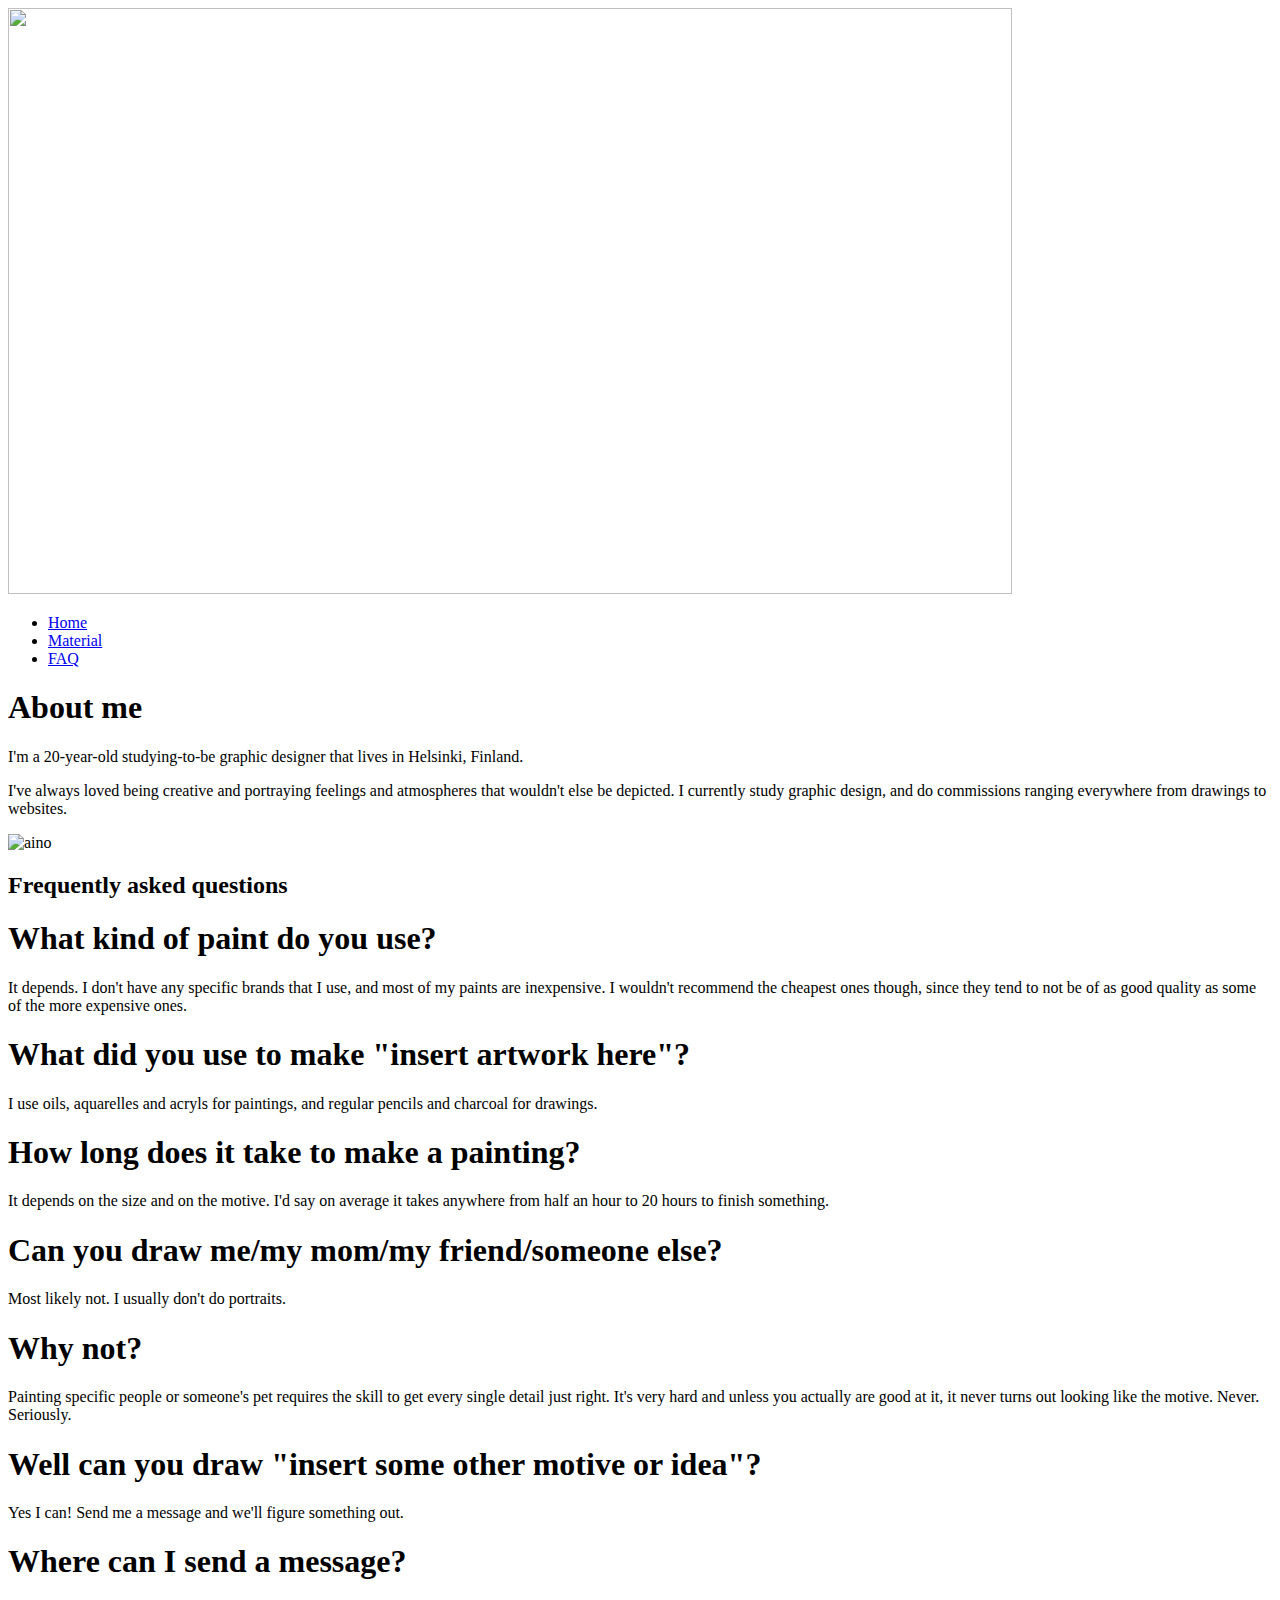
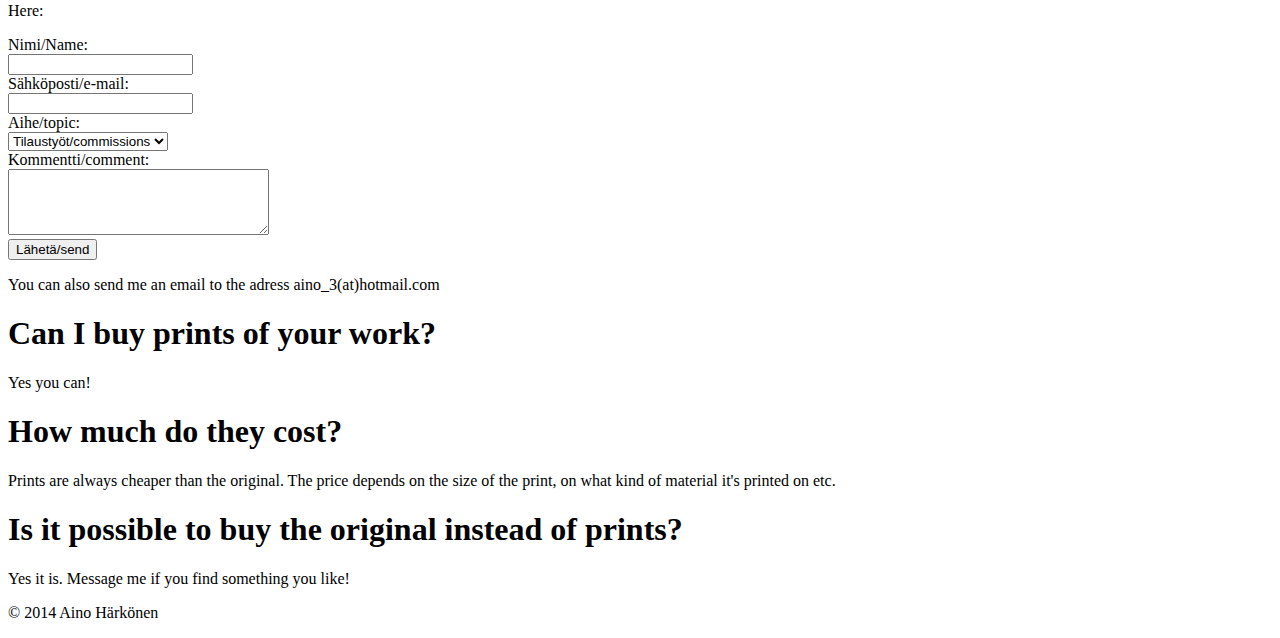
==== faq.html @ 341cda11 "testi" ====
<!doctype html>
<html>
<head>
<meta charset="UTF-8">
<title>FAQ</title>
<link href="layout.css" rel="stylesheet" type="text/css">
</head>

<body>

<article>
<img src="images/hettapallas1.jpg" width="1004" height="586" /></article>

<div class="container">
<header>
      <nav id = "mainnav">
        <ul>
		<li><a href="index.html">Home</a></li>
		<li><a href="material.html">Material</a></li>
		<li><a href="faq.html">FAQ</a></li>
	</ul>
</nav> 
</header> 
</div>

<div id = "info">
    <h1>About me</h1>
<p>I'm a 20-year-old studying-to-be graphic designer that lives in Helsinki, Finland.</p>
<p>I've always loved being creative and portraying feelings and atmospheres that wouldn't else be depicted. I currently study graphic design, and do commissions ranging everywhere from drawings to websites.</p>
<img src="images/aino.jpg" alt = "aino"
 id = "aino" />
</div>

<div class="content">
<h2>Frequently asked questions</h2>

<h1>What kind of paint do you use?</h1>
<p> It depends. I don't have any specific brands that I use, and most of my paints are inexpensive. I wouldn't recommend the cheapest ones though, since they tend to not be of as good quality as some of the more expensive ones.</p>
<h1>What did you use to make "insert artwork here"? </h1>
<p>I use oils, aquarelles and acryls for paintings, and regular pencils and charcoal for drawings.</p>
<h1>How long does it take to make a painting?</h1>
<p>It depends on the size and on the motive. I'd say on average it takes anywhere from half an hour to 20 hours to finish something.</p>
<h1>Can you draw me/my mom/my friend/someone else?</h1>
<p>Most likely not. I usually don't do portraits.</p>
<h1>Why not?</h1>
<p>Painting specific people or someone's pet requires the skill to get every single detail just right. It's very hard and unless you actually are good at it, it never turns out looking like the motive. Never. Seriously.</p>
<h1>Well can you draw "insert some other motive or idea"?</h1>
<p>Yes I can! Send me a message and we'll figure something out.</p>
<h1>Where can I send a message?</h1>
<p>Here:</p>

<div class = "form">
<center> <form action="MAILTO:aino_3@hotmail.com" method="post" enctype="text/plain" class= "form">
<div align="left">Nimi/Name:<br>
  <input type="text" name="name" value=""><br>
  Sähköposti/e-mail:<br>
  <input type="text" name="mail" value=""><br>
  Aihe/topic: <br>
</div>
<form action="">
  <div align="left">
    <select name="selection">
      <option value="tilaustyö">Tilaustyöt/commissions</option>
      <option value="palaute">Palaute/feedback</option>
      <option value="tiedustelut">Tiedustelut/inquiries</option>
      <option value="muuta">Muuta/other</option>
    </select> 
    <br>
    Kommentti/comment: <br>
    <TEXTAREA NAME="muuta" 
cols=30 rows=4></textarea>
    <br>
    <input type="submit" value="Lähetä/send">
  </div>
</form> </form> </center>
</div>
<p>You can also send me an email to the adress aino_3(at)hotmail.com</p>
<h1>Can I buy prints of your work?</h1>
<p>Yes you can!</p>
<h1>How much do they cost?</h1>
<p>Prints are always cheaper than the original. The price depends on the size of the print, on what kind of material it's printed on etc.</p>
<h1>Is it possible to buy the original instead of prints?</h1>
<p>Yes it is. Message me if you find something you like!</p>
</content>

<footer>
  <p>© 2014 Aino Härkönen</p>
</footer>
</body>
</html>
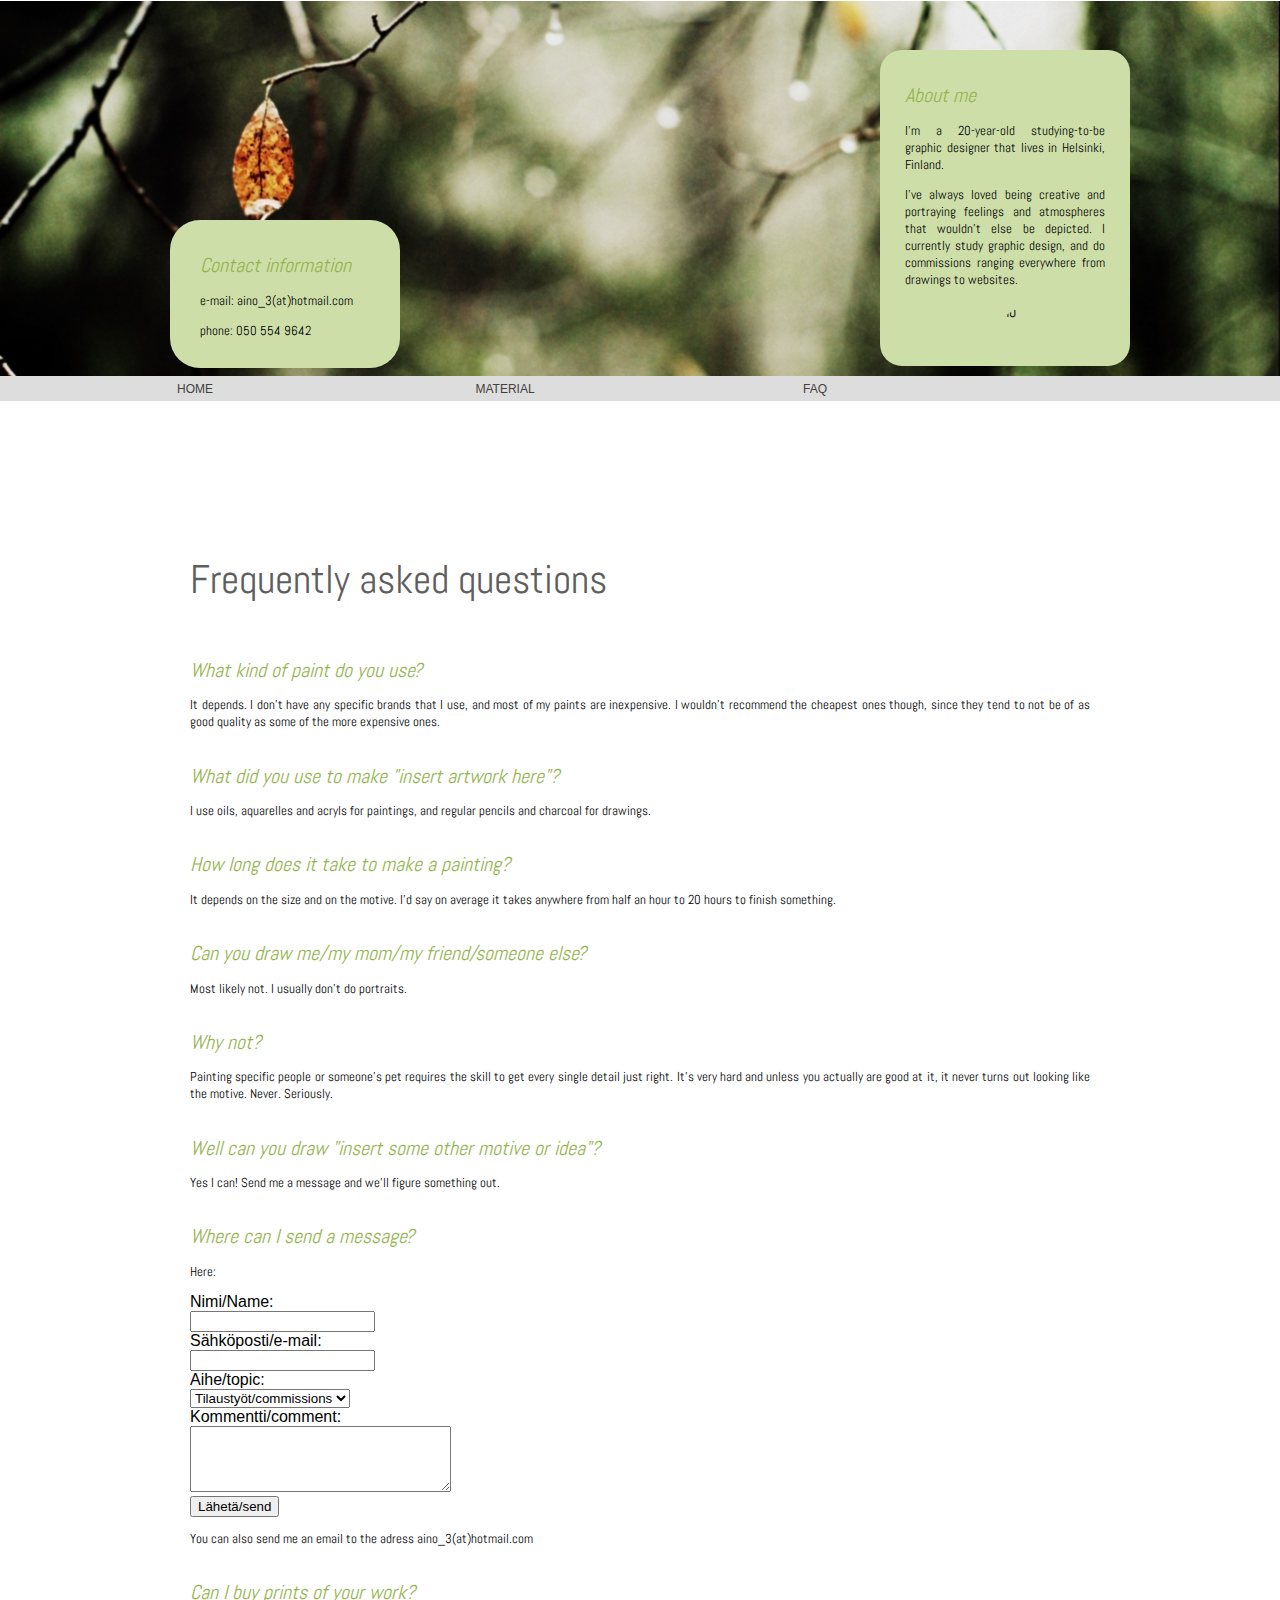
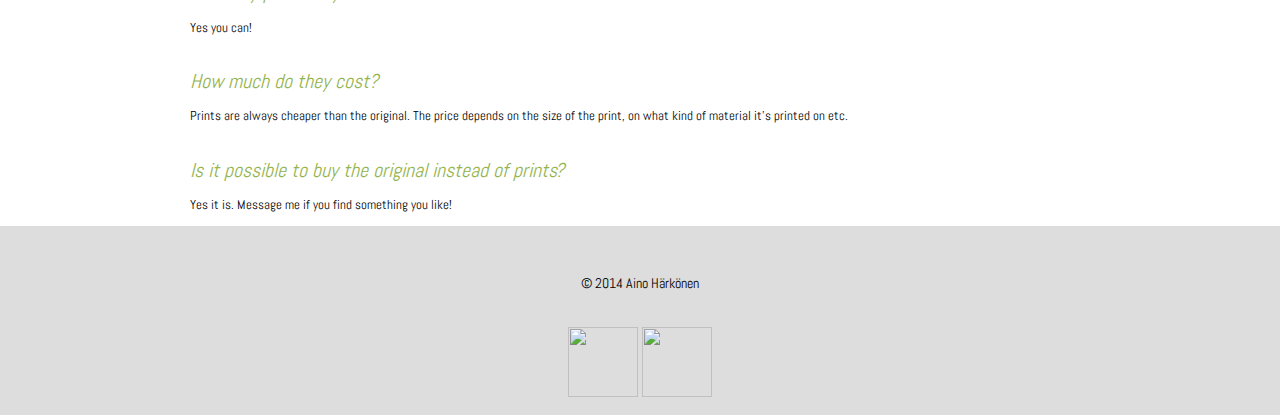
==== commit 3b2bf916: "major visual changes, tidying ugly stuff" ====
--- a/faq.html
+++ b/faq.html
@@ -4,87 +4,104 @@
 <meta charset="UTF-8">
 <title>FAQ</title>
 <link href="layout.css" rel="stylesheet" type="text/css">
+<link href='http://fonts.googleapis.com/css?family=Abel' rel='stylesheet' type='text/css'>
 </head>
 
 <body>
 
-<article>
-<img src="images/hettapallas1.jpg" width="1004" height="586" /></article>
+	<div class="header" id = "header">
+	
+		<img src="header.jpg" width="100%" height="100%"/>
 
-<div class="container">
-<header>
-      <nav id = "mainnav">
-        <ul>
-		<li><a href="index.html">Home</a></li>
-		<li><a href="material.html">Material</a></li>
-		<li><a href="faq.html">FAQ</a></li>
-	</ul>
-</nav> 
-</header> 
-</div>
+		<div id = "info">
+			<h1>About me</h1>
+			<p>I'm a 20-year-old studying-to-be graphic designer that lives in Helsinki, Finland.</p>
+			<p>I've always loved being creative and portraying feelings and atmospheres that wouldn't else be depicted. I currently study graphic design, and do commissions ranging everywhere from drawings to websites.</p>
+			<img src="images/aino.jpg" alt = "aino" id = "aino"/>
+		</div>
 
-<div id = "info">
-    <h1>About me</h1>
-<p>I'm a 20-year-old studying-to-be graphic designer that lives in Helsinki, Finland.</p>
-<p>I've always loved being creative and portraying feelings and atmospheres that wouldn't else be depicted. I currently study graphic design, and do commissions ranging everywhere from drawings to websites.</p>
-<img src="images/aino.jpg" alt = "aino"
- id = "aino" />
-</div>
+		<div id = "info2">
+			<h1>Contact information</h1>
+			<p>e-mail: aino_3(at)hotmail.com</p>
+			<p>phone: 050 554 9642</p>
+		</div>
 
-<div class="content">
-<h2>Frequently asked questions</h2>
+		<nav id = "mainnav">
+			<ul>
+			<li><a href="index.html">Home</a></li>
+			<li><a href="material.html">Material</a></li>
+			<li><a href="faq.html">FAQ</a></li>
+			</ul>
+		</nav> 
+		
+	</div>
+	
+	<div class="content">
+		<h2>Frequently asked questions</h2>
 
-<h1>What kind of paint do you use?</h1>
-<p> It depends. I don't have any specific brands that I use, and most of my paints are inexpensive. I wouldn't recommend the cheapest ones though, since they tend to not be of as good quality as some of the more expensive ones.</p>
-<h1>What did you use to make "insert artwork here"? </h1>
-<p>I use oils, aquarelles and acryls for paintings, and regular pencils and charcoal for drawings.</p>
-<h1>How long does it take to make a painting?</h1>
-<p>It depends on the size and on the motive. I'd say on average it takes anywhere from half an hour to 20 hours to finish something.</p>
-<h1>Can you draw me/my mom/my friend/someone else?</h1>
-<p>Most likely not. I usually don't do portraits.</p>
-<h1>Why not?</h1>
-<p>Painting specific people or someone's pet requires the skill to get every single detail just right. It's very hard and unless you actually are good at it, it never turns out looking like the motive. Never. Seriously.</p>
-<h1>Well can you draw "insert some other motive or idea"?</h1>
-<p>Yes I can! Send me a message and we'll figure something out.</p>
-<h1>Where can I send a message?</h1>
-<p>Here:</p>
+		<h1>What kind of paint do you use?</h1>
+		<p> It depends. I don't have any specific brands that I use, and most of my paints are inexpensive. I wouldn't recommend the cheapest ones though, since they tend to not be of as good quality as some of the more expensive ones.</p>
+		<h1>What did you use to make "insert artwork here"? </h1>
+		<p>I use oils, aquarelles and acryls for paintings, and regular pencils and charcoal for drawings.</p>
+		<h1>How long does it take to make a painting?</h1>
+		<p>It depends on the size and on the motive. I'd say on average it takes anywhere from half an hour to 20 hours to finish something.</p>
+		<h1>Can you draw me/my mom/my friend/someone else?</h1>
+		<p>Most likely not. I usually don't do portraits.</p>
+		<h1>Why not?</h1>
+		<p>Painting specific people or someone's pet requires the skill to get every single detail just right. It's very hard and unless you actually are good at it, it never turns out looking like the motive. Never. Seriously.</p>
+		<h1>Well can you draw "insert some other motive or idea"?</h1>
+		<p>Yes I can! Send me a message and we'll figure something out.</p>
+		<h1>Where can I send a message?</h1>
+		<p>Here:</p>
 
-<div class = "form">
-<center> <form action="MAILTO:aino_3@hotmail.com" method="post" enctype="text/plain" class= "form">
-<div align="left">Nimi/Name:<br>
-  <input type="text" name="name" value=""><br>
-  Sähköposti/e-mail:<br>
-  <input type="text" name="mail" value=""><br>
-  Aihe/topic: <br>
-</div>
-<form action="">
-  <div align="left">
-    <select name="selection">
-      <option value="tilaustyö">Tilaustyöt/commissions</option>
-      <option value="palaute">Palaute/feedback</option>
-      <option value="tiedustelut">Tiedustelut/inquiries</option>
-      <option value="muuta">Muuta/other</option>
-    </select> 
-    <br>
-    Kommentti/comment: <br>
-    <TEXTAREA NAME="muuta" 
-cols=30 rows=4></textarea>
-    <br>
-    <input type="submit" value="Lähetä/send">
-  </div>
-</form> </form> </center>
-</div>
-<p>You can also send me an email to the adress aino_3(at)hotmail.com</p>
-<h1>Can I buy prints of your work?</h1>
-<p>Yes you can!</p>
-<h1>How much do they cost?</h1>
-<p>Prints are always cheaper than the original. The price depends on the size of the print, on what kind of material it's printed on etc.</p>
-<h1>Is it possible to buy the original instead of prints?</h1>
-<p>Yes it is. Message me if you find something you like!</p>
-</content>
+		<div class = "form">
+		<center>
+			<form action="MAILTO:aino_3@hotmail.com" method="post" enctype="text/plain" class= "form">
+				<div align="left">Nimi/Name:<br>
+					<input type="text" name="name" value=""><br>
+					Sähköposti/e-mail:<br>
+					<input type="text" name="mail" value=""><br>
+					Aihe/topic: <br>
+				</div>
+			</form>
+			
+			<form action="">
+				<div align="left">
+					<select name="selection">
+						<option value="tilaustyö">Tilaustyöt/commissions</option>
+						<option value="palaute">Palaute/feedback</option>
+						<option value="tiedustelut">Tiedustelut/inquiries</option>
+						<option value="muuta">Muuta/other</option>
+					</select> 
+					<br>
+					Kommentti/comment:
+					<br>
+					<textarea NAME="muuta" cols=30 rows=4>
+					</textarea>
+					<br>
+					<input type="submit" value="Lähetä/send">
+				</div>
+			</form>
+		</center>
+		</div>
+		<p>You can also send me an email to the adress aino_3(at)hotmail.com</p>
+		<h1>Can I buy prints of your work?</h1>
+		<p>Yes you can!</p>
+		<h1>How much do they cost?</h1>
+		<p>Prints are always cheaper than the original. The price depends on the size of the print, on what kind of material it's printed on etc.</p>
+		<h1>Is it possible to buy the original instead of prints?</h1>
+		<p>Yes it is. Message me if you find something you like!</p>
+	</div>
 
 <footer>
-  <p>© 2014 Aino Härkönen</p>
-</footer>
+		<h6>© 2014 Aino Härkönen</h6>
+		
+		<table>
+			<tr>
+				<td> <img src = "images/fb.png" width = "70" height = "70"> </td>
+				<td> <img src = "images/instagram.png" width = "70" height = "70"> </td>
+			</tr>
+		</table>
+	</footer>
 </body>
 </html>
--- a/layout.css
+++ b/layout.css
@@ -0,0 +1,228 @@
+@charset "UTF-8";
+
+body {
+	background-image: url(images/white_wall.png);
+	margin-top: 1px;
+	margin-right: 1px;
+	margin-bottom: 1px;
+	padding: 0;
+	max-width: 100%;
+	margin-left: auto;
+	margin-right: auto;
+}
+
+.header {
+	position: static;
+	width: 100%;
+	height: 100%;
+	margin-right: auto;
+	margin-left: auto;
+	display: block;
+	padding: 0;
+}
+
+.container {
+	height: 100%;
+	max-width: 100%;
+	padding-bottom: 100px;
+}
+
+.content {
+	width: 100%;
+	height: 100%;
+	max-width: 900px;
+	padding-top: 100px;
+	font-family: Gotham, "Helvetica Neue", Helvetica, Arial, sans-serif;
+	font-style: normal;
+	font-weight: lighter;
+	text-align: justify;
+	position: relative;
+	margin-right: auto;
+	margin-left: auto;
+}
+
+/*.content ul, .content ol {
+	padding: 0 15px 15px 40px; 
+	position: relative;
+}*/
+
+#info {
+	position: absolute;
+	right: 150px;
+	top: 50px;
+	width: 200px;
+	height: 300px;
+	background-color: #CEDEA8;
+	border-radius: 22px;
+	padding-top: 0px;
+	padding-right: 25px;
+	padding-left: 25px;
+	padding-bottom: 16px;
+	
+	
+	font-family: 'Abel', sans-serif;
+}
+
+#info2 {
+	position: absolute;
+	top: 220px;
+	left: 170px;
+	border-radius: 30px;
+	background-color: #CEDEA8;
+	padding-top: 0px;
+	padding-right: 0px;
+	padding-left: 30px;
+	padding-bottom: 16px;
+	width: 200px;
+	font-family: 'Abel', sans-serif;
+}
+
+img#aino {
+	position: static;
+	border-radius: 90px;
+	width: 150px;
+	height: 150px;
+	margin-left: 70px;
+	top: 260px;
+}
+
+img {
+	display: block;
+	margin-right: auto;
+	margin-left: auto;
+}
+
+#mainnav ul {
+	background-color: #dddddd;
+	padding-bottom: 25px;
+	margin-right: auto;
+	margin-left: auto;
+	list-style-type: none;
+	font-family: Gotham, "Helvetica Neue", Helvetica, Arial, sans-serif;
+	font-size: 12px;
+	position: static;
+	display: block;
+}
+
+#mainnav li {
+	border-bottom: none; 
+}
+
+#mainnav a, nav a:visited { 
+	width: 25%;
+	float: left;
+	margin-right: auto;
+	margin-left: auto;
+	text-align: center;
+	background-color: none;
+	text-transform: uppercase;
+	padding-top: 6px;
+	padding-bottom: 6px; 
+	font-style: normal;
+	font-weight: 400;
+	font-family: Gotham, "Helvetica Neue", Helvetica, Arial, sans-serif;
+}
+
+#mainnav a:hover, nav a:active, nav a:focus {
+	background-color: #ebf9b9;
+	color: #FFFFF;
+	opacity: 30%;
+	text-decoration: none;
+	width: 25%;
+	-moz-transition: 0.5s;
+	-webkit-transition: 0.5s;
+	-o-transition: 0.5s;
+	transition: 0.5s;
+}
+
+a:link {
+	color: #42413C;
+	text-decoration: none; 
+}
+
+a:hover, a:active, a:focus {
+	text-decoration: none;
+}
+
+ul, ol, dl { /
+	padding: 0;
+	margin: 0;
+}
+
+#material {
+	font-family: Century Gothic;
+	font-style: normal;
+	font-weight: lighter;
+	text-transform: uppercase;
+	padding-top: 20px;
+}
+
+#materialinfo {
+	border-radius: 18px;
+	background-color: #CEDEA8;
+	width: 250px;
+	margin-top: 30px;
+	margin-right: 30px;
+	margin-bottom: 30px;
+	margin-left: 30px;
+	padding-top: 12px;
+	padding-right: 12px;
+	padding-bottom: 12px;
+	padding-left: 12px;
+}
+
+h1 {
+	font-family: 'Abel', sans-serif;
+	font-size: 20px;
+	color: #94B44F;
+	font-style: italic;
+	font-weight: lighter;
+	padding-top: 19px;
+}
+
+h3, h4, h5 {
+	margin-top: 0;	 /
+	padding-right: 15px;
+	padding-left: 15px;
+	font-family: 'Abel', sans-serif;
+	font-size: 14px;
+	padding-top: 50px;
+}
+
+h2 { /*large header, used in index and faq*/
+	font-family: 'Abel', sans-serif;
+	font-size: 40px;
+	color: #5e5e5e;
+	font-weight: lighter;
+	padding-top: 19px;
+}
+
+h6 {	/*footer related*/
+	text-align: center;
+	font-family: 'Abel', sans-serif;
+	font-size: 14px;
+	font-weight: lighter;
+}
+
+p {
+	font-family: 'Abel', sans-serif;
+	font-size: 13px;
+	text-align: justify;
+	position: relative;
+	
+}
+
+table {
+	margin-left: auto;
+	margin-right: auto;
+}
+
+footer {
+	padding-top: 15px;
+	padding-bottom: 15px;
+	background-color: #dddddd;
+	position: relative;
+	width: 100%;
+	margin-right: auto;
+	margin-left: auto;
+}
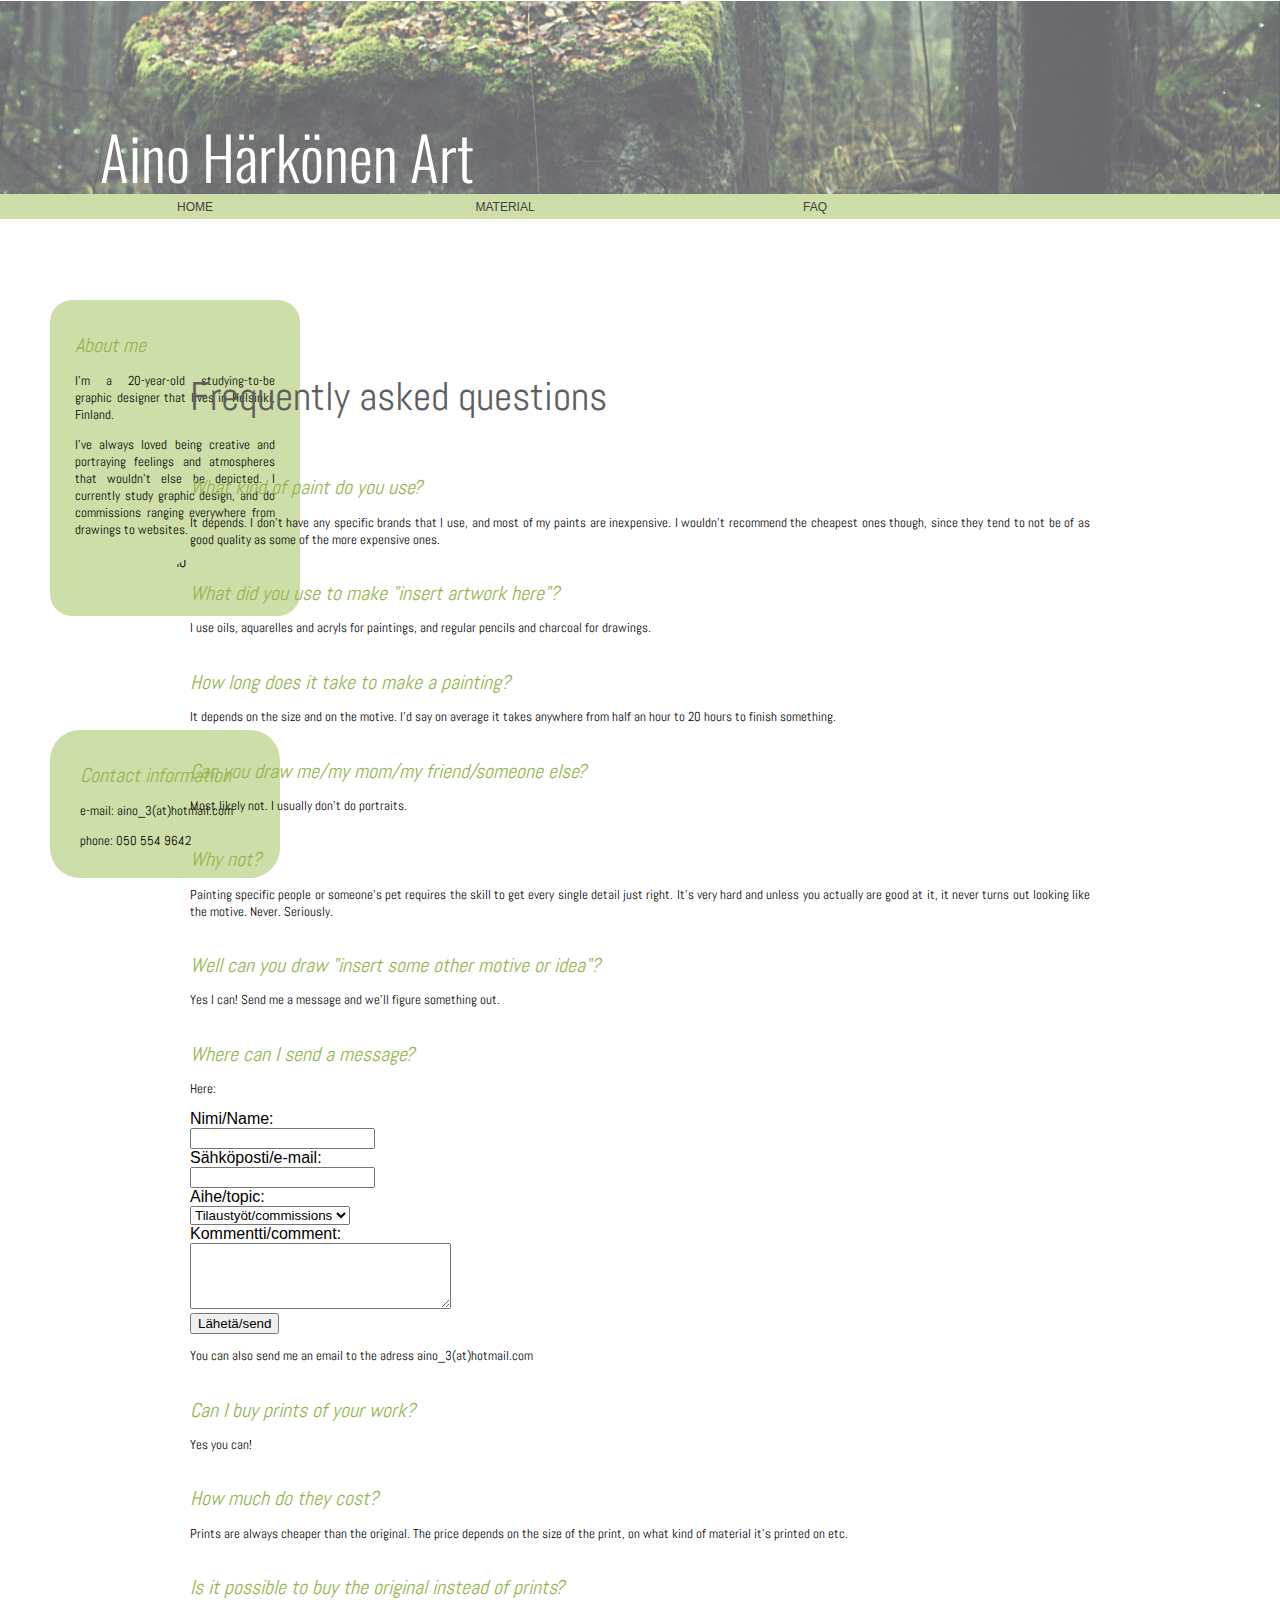
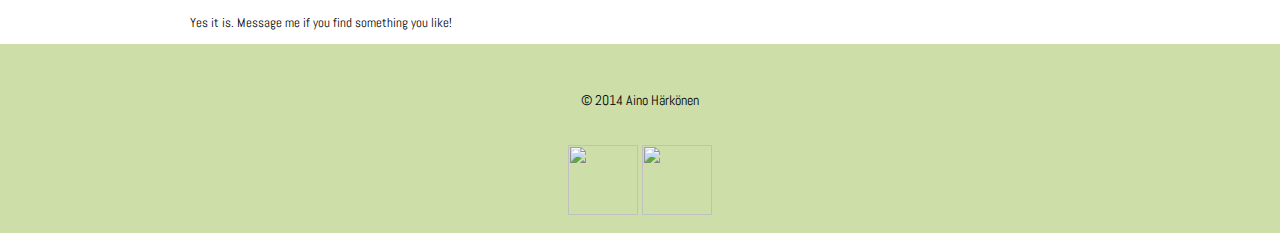
==== commit a0509d90: "Layout almost done" ====
--- a/faq.html
+++ b/faq.html
@@ -5,13 +5,15 @@
 <title>FAQ</title>
 <link href="layout.css" rel="stylesheet" type="text/css">
 <link href='http://fonts.googleapis.com/css?family=Abel' rel='stylesheet' type='text/css'>
+<link href='http://fonts.googleapis.com/css?family=Oswald:300&subset=latin,latin-ext' rel='stylesheet' type='text/css'>
 </head>
 
 <body>
 
 	<div class="header" id = "header">
 	
-		<img src="header.jpg" width="100%" height="100%"/>
+		<h3>Aino Härkönen Art</h3>
+		<img src="header4.jpg" width="100%" height="100%"/>
 
 		<div id = "info">
 			<h1>About me</h1>
--- a/layout.css
+++ b/layout.css
@@ -48,8 +48,9 @@
 
 #info {
 	position: absolute;
-	right: 150px;
-	top: 50px;
+	float: left;
+	left: 50px;
+	top: 300px;
 	width: 200px;
 	height: 300px;
 	background-color: #CEDEA8;
@@ -65,8 +66,8 @@
 
 #info2 {
 	position: absolute;
-	top: 220px;
-	left: 170px;
+	top: 730px;
+	left: 50px;
 	border-radius: 30px;
 	background-color: #CEDEA8;
 	padding-top: 0px;
@@ -88,12 +89,19 @@
 
 img {
 	display: block;
-	margin-right: auto;
-	margin-left: auto;
-}
-
+}
+
+img#logo {
+	bottom: 0px;
+	right: 10px;
+	position: absolute;
+}
+
+div#news {
+	padding-left: 150px;
+}
 #mainnav ul {
-	background-color: #dddddd;
+	background-color: #CEDEA8;
 	padding-bottom: 25px;
 	margin-right: auto;
 	margin-left: auto;
@@ -119,7 +127,7 @@
 	padding-top: 6px;
 	padding-bottom: 6px; 
 	font-style: normal;
-	font-weight: 400;
+	font-weight: 500;
 	font-family: Gotham, "Helvetica Neue", Helvetica, Arial, sans-serif;
 }
 
@@ -135,6 +143,21 @@
 	transition: 0.5s;
 }
 
+#materialnav {
+	position: absolute;
+	list-style-type: none;
+	float: left;
+	left: 50px;
+	top: 300px;
+	background-color: none;
+	text-transform: uppercase;
+	padding-top: 6px;
+	padding-bottom: 6px; 
+	font-style: normal;
+	font-weight: 500;
+	font-family: Arial, "Helvetica Neue";
+}
+
 a:link {
 	color: #42413C;
 	text-decoration: none; 
@@ -180,7 +203,7 @@
 	padding-top: 19px;
 }
 
-h3, h4, h5 {
+h4, h5 {
 	margin-top: 0;	 /
 	padding-right: 15px;
 	padding-left: 15px;
@@ -189,6 +212,16 @@
 	padding-top: 50px;
 }
 
+h3 { /*top header*/
+	position: absolute;
+	font-family: 'Oswald', sans-serif;
+	font-weight: 300;
+	font-size: 60px;
+	color: #FFFFFF;
+	padding-left: 100px;
+	padding-top: 50px;
+}
+
 h2 { /*large header, used in index and faq*/
 	font-family: 'Abel', sans-serif;
 	font-size: 40px;
@@ -220,9 +253,10 @@
 footer {
 	padding-top: 15px;
 	padding-bottom: 15px;
-	background-color: #dddddd;
-	position: relative;
+	background-color: #CEDEA8;
+	position: absolute;
 	width: 100%;
 	margin-right: auto;
 	margin-left: auto;
-}
+	
+}
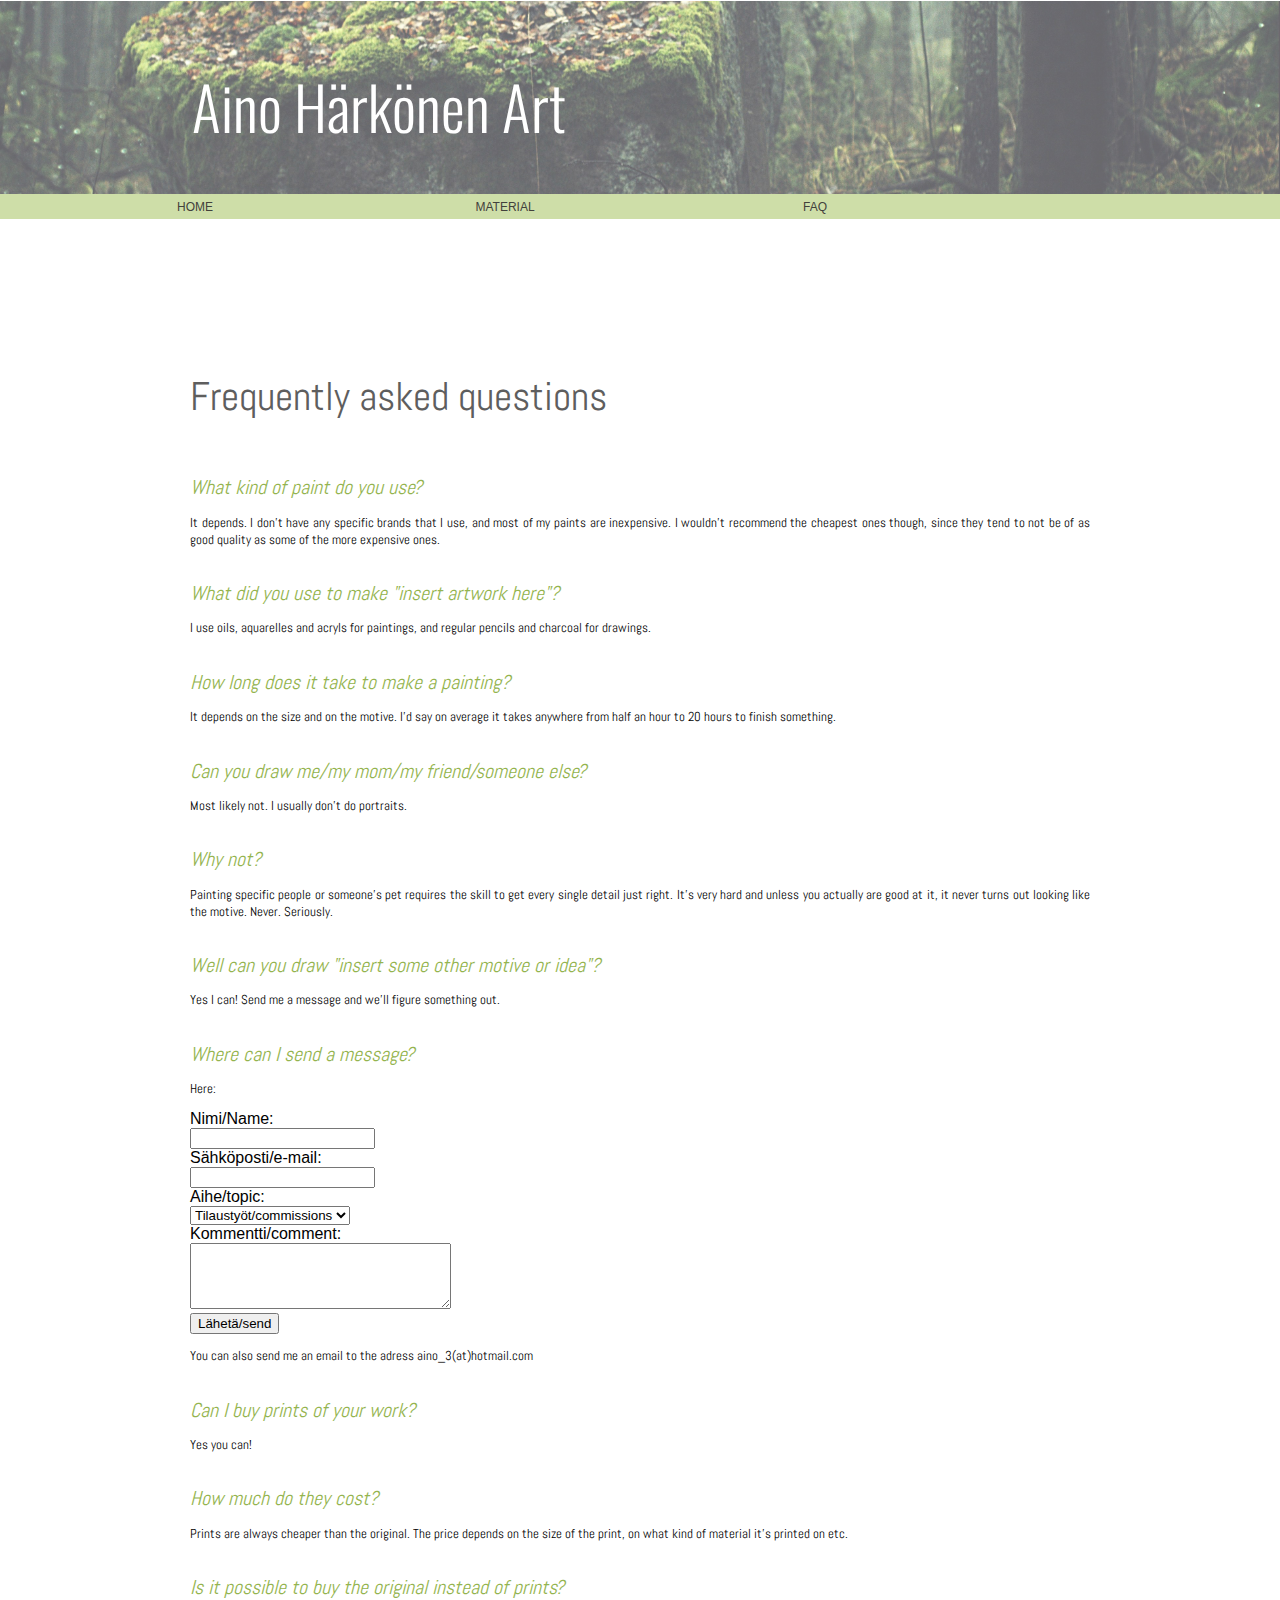
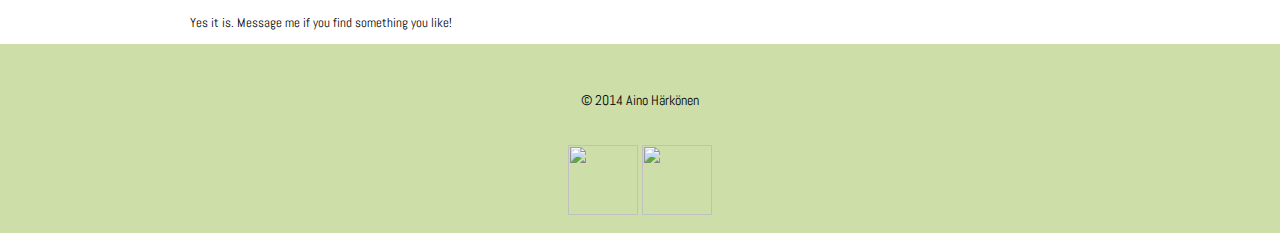
==== commit d44ba964: "Edited the gallery" ====
--- a/faq.html
+++ b/faq.html
@@ -14,20 +14,7 @@
 	
 		<h3>Aino Härkönen Art</h3>
 		<img src="header4.jpg" width="100%" height="100%"/>
-
-		<div id = "info">
-			<h1>About me</h1>
-			<p>I'm a 20-year-old studying-to-be graphic designer that lives in Helsinki, Finland.</p>
-			<p>I've always loved being creative and portraying feelings and atmospheres that wouldn't else be depicted. I currently study graphic design, and do commissions ranging everywhere from drawings to websites.</p>
-			<img src="images/aino.jpg" alt = "aino" id = "aino"/>
-		</div>
-
-		<div id = "info2">
-			<h1>Contact information</h1>
-			<p>e-mail: aino_3(at)hotmail.com</p>
-			<p>phone: 050 554 9642</p>
-		</div>
-
+		
 		<nav id = "mainnav">
 			<ul>
 			<li><a href="index.html">Home</a></li>
--- a/layout.css
+++ b/layout.css
@@ -5,8 +5,7 @@
 	margin-top: 1px;
 	margin-right: 1px;
 	margin-bottom: 1px;
-	padding: 0;
-	max-width: 100%;
+	min-width: 700px;
 	margin-left: auto;
 	margin-right: auto;
 }
@@ -14,21 +13,21 @@
 .header {
 	position: static;
 	width: 100%;
+	min-width: 700px;
 	height: 100%;
 	margin-right: auto;
 	margin-left: auto;
 	display: block;
-	padding: 0;
 }
 
 .container {
 	height: 100%;
-	max-width: 100%;
+	min-width: 700px;
 	padding-bottom: 100px;
 }
 
 .content {
-	width: 100%;
+	min-width: 700px;
 	height: 100%;
 	max-width: 900px;
 	padding-top: 100px;
@@ -98,7 +97,13 @@
 }
 
 div#news {
-	padding-left: 150px;
+	position: absolute;
+	top: 20px;
+	left: 300px;
+	padding-left: 50px;
+	padding-right: 50px;
+	min-width: 400px;
+	max-width: 100%;
 }
 #mainnav ul {
 	background-color: #CEDEA8;
@@ -108,7 +113,7 @@
 	list-style-type: none;
 	font-family: Gotham, "Helvetica Neue", Helvetica, Arial, sans-serif;
 	font-size: 12px;
-	position: static;
+	position: relative;
 	display: block;
 }
 
@@ -143,19 +148,17 @@
 	transition: 0.5s;
 }
 
-#materialnav {
+#materialnav { /*the navigation in the material section*/
 	position: absolute;
 	list-style-type: none;
 	float: left;
 	left: 50px;
-	top: 300px;
+	top: 200px;
 	background-color: none;
 	text-transform: uppercase;
-	padding-top: 6px;
-	padding-bottom: 6px; 
-	font-style: normal;
-	font-weight: 500;
-	font-family: Arial, "Helvetica Neue";
+	font-style: normal;
+	font-weight: 400;
+	font-family: Gotham, "Helvetica Neue", Helvetica, Arial, sans-serif;
 }
 
 a:link {
@@ -218,8 +221,7 @@
 	font-weight: 300;
 	font-size: 60px;
 	color: #FFFFFF;
-	padding-left: 100px;
-	padding-top: 50px;
+	left: 15%;
 }
 
 h2 { /*large header, used in index and faq*/
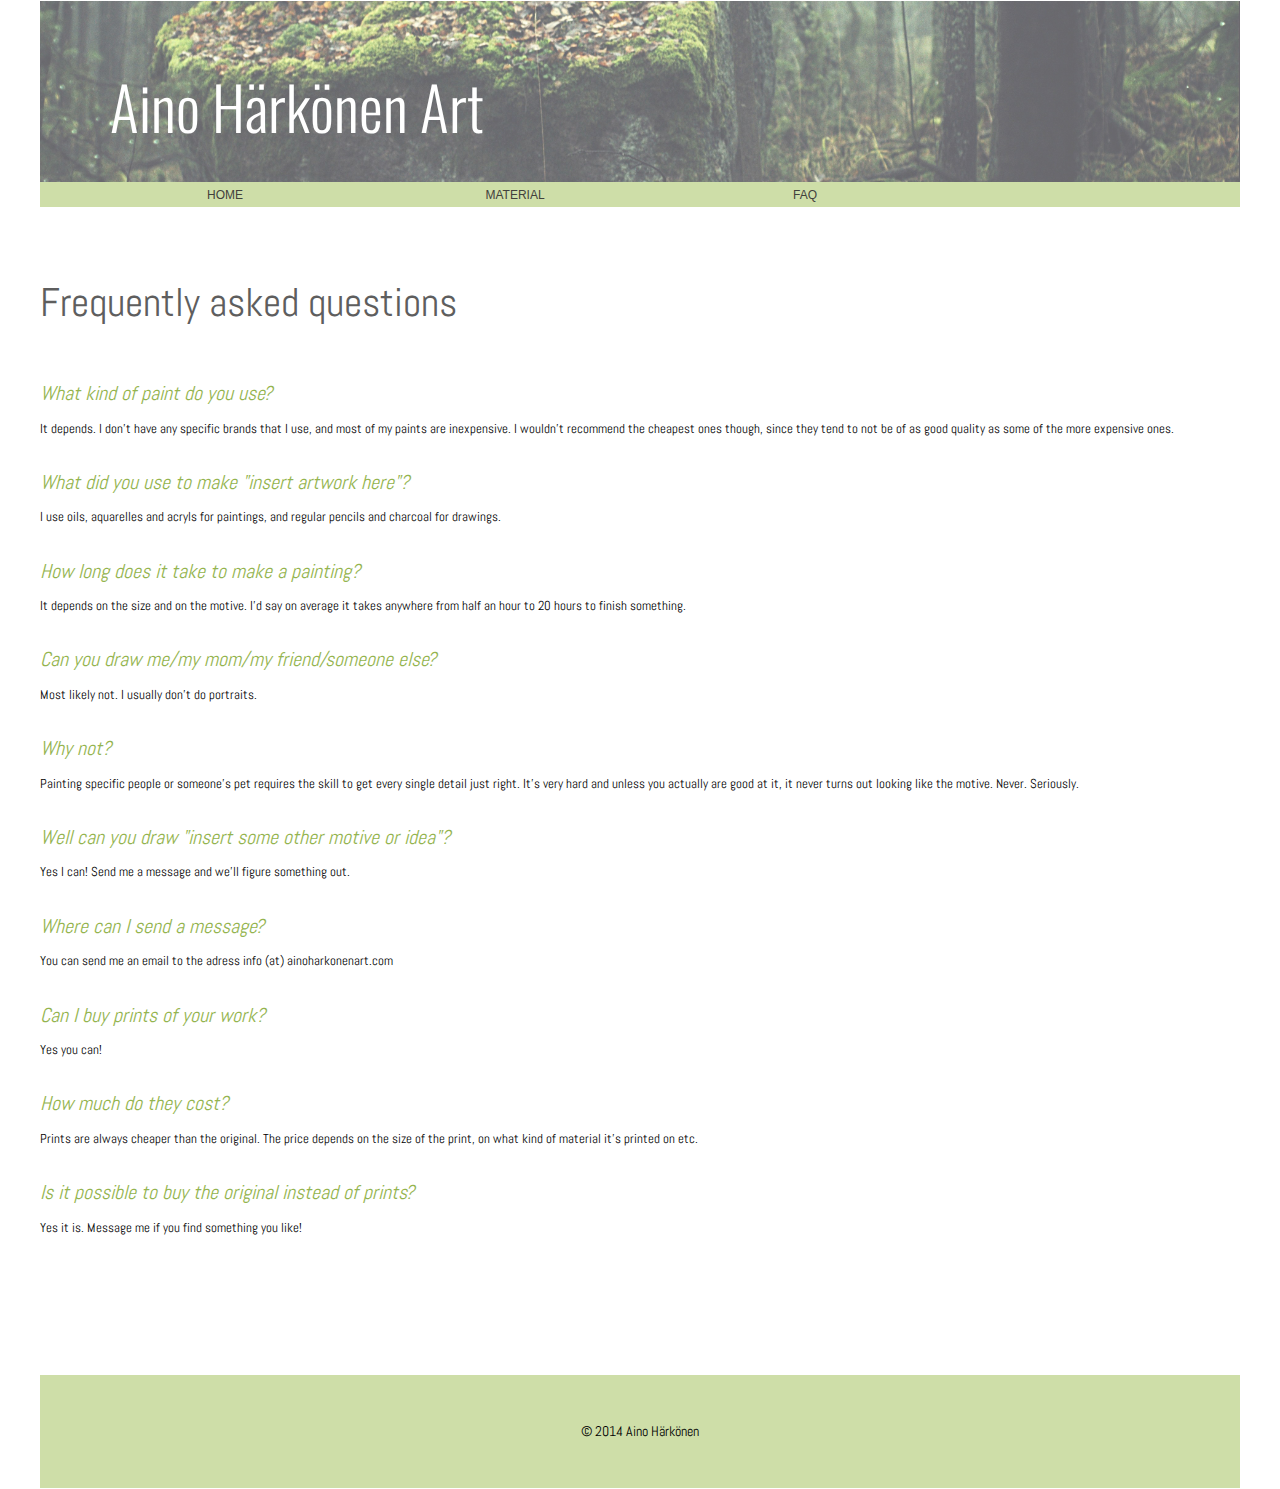
==== commit ad2282c4: "the site is pretty much done now" ====
--- a/faq.html
+++ b/faq.html
@@ -1,31 +1,43 @@
 <!doctype html>
 <html>
 <head>
-<meta charset="UTF-8">
-<title>FAQ</title>
-<link href="layout.css" rel="stylesheet" type="text/css">
-<link href='http://fonts.googleapis.com/css?family=Abel' rel='stylesheet' type='text/css'>
-<link href='http://fonts.googleapis.com/css?family=Oswald:300&subset=latin,latin-ext' rel='stylesheet' type='text/css'>
+	<meta charset="UTF-8">
+	<title>Portfolio</title>
+	<link href = "layout.css" rel="stylesheet" type="text/css">
+	<link href='http://fonts.googleapis.com/css?family=Abel' rel='stylesheet' type='text/css'>
+	<link href='http://fonts.googleapis.com/css?family=Oswald:300&subset=latin,latin-ext' rel='stylesheet' type='text/css'>
+	<link href = "themes/classic/galleria.classic.css" rel="stylesheet" type="text/css">
+	<script type="text/javascript" src="jquery-1.11.1.min.js"></script>
+	<script type="text/javascript" src="galleria-1.4.2.js"></script>
+	<script type="text/javascript" src="themes/classic/galleria.classic.min.js"></script>
+
 </head>
 
 <body>
 
-	<div class="header" id = "header">
 	
+	
+	
+	<div class="container">
+		<div class = "content">
+
+<div class="header" id = "header">
 		<h3>Aino Härkönen Art</h3>
 		<img src="header4.jpg" width="100%" height="100%"/>
+	</div>
 		
-		<nav id = "mainnav">
-			<ul>
-			<li><a href="index.html">Home</a></li>
-			<li><a href="material.html">Material</a></li>
-			<li><a href="faq.html">FAQ</a></li>
-			</ul>
-		</nav> 
-		
-	</div>
+			<nav id = "mainnav">
+				<ul>
+				<li><a href="index.html">Home</a></li>
+				<li><a href="material.html">Material</a></li>
+				<li><a href="faq.html">FAQ</a></li>
+				</ul>
+			</nav>
+
 	
-	<div class="content">
+
+
+﻿
 		<h2>Frequently asked questions</h2>
 
 		<h1>What kind of paint do you use?</h1>
@@ -41,56 +53,21 @@
 		<h1>Well can you draw "insert some other motive or idea"?</h1>
 		<p>Yes I can! Send me a message and we'll figure something out.</p>
 		<h1>Where can I send a message?</h1>
-		<p>Here:</p>
-
-		<div class = "form">
-		<center>
-			<form action="MAILTO:aino_3@hotmail.com" method="post" enctype="text/plain" class= "form">
-				<div align="left">Nimi/Name:<br>
-					<input type="text" name="name" value=""><br>
-					Sähköposti/e-mail:<br>
-					<input type="text" name="mail" value=""><br>
-					Aihe/topic: <br>
-				</div>
-			</form>
-			
-			<form action="">
-				<div align="left">
-					<select name="selection">
-						<option value="tilaustyö">Tilaustyöt/commissions</option>
-						<option value="palaute">Palaute/feedback</option>
-						<option value="tiedustelut">Tiedustelut/inquiries</option>
-						<option value="muuta">Muuta/other</option>
-					</select> 
-					<br>
-					Kommentti/comment:
-					<br>
-					<textarea NAME="muuta" cols=30 rows=4>
-					</textarea>
-					<br>
-					<input type="submit" value="Lähetä/send">
-				</div>
-			</form>
-		</center>
-		</div>
-		<p>You can also send me an email to the adress aino_3(at)hotmail.com</p>
+		<p>You can send me an email to the adress info (at) ainoharkonenart.com</p>
 		<h1>Can I buy prints of your work?</h1>
 		<p>Yes you can!</p>
 		<h1>How much do they cost?</h1>
 		<p>Prints are always cheaper than the original. The price depends on the size of the print, on what kind of material it's printed on etc.</p>
 		<h1>Is it possible to buy the original instead of prints?</h1>
 		<p>Yes it is. Message me if you find something you like!</p>
+
+	<br><br><br><br><br><br><br>		
+			<footer>
+				<h6>&copy; 2014 Aino Härkönen</h6>
+			</footer>
+			
+		</div>
 	</div>
+</body>
 
-<footer>
-		<h6>© 2014 Aino Härkönen</h6>
-		
-		<table>
-			<tr>
-				<td> <img src = "images/fb.png" width = "70" height = "70"> </td>
-				<td> <img src = "images/instagram.png" width = "70" height = "70"> </td>
-			</tr>
-		</table>
-	</footer>
-</body>
 </html>
--- a/layout.css
+++ b/layout.css
@@ -11,31 +11,28 @@
 }
 
 .header {
-	position: static;
-	width: 100%;
-	min-width: 700px;
-	height: 100%;
-	margin-right: auto;
-	margin-left: auto;
-	display: block;
+	min-width: 700px;
+	max-width: 1200px;
+	margin-right: auto;
+	margin-left: auto;
 }
 
 .container {
 	height: 100%;
 	min-width: 700px;
-	padding-bottom: 100px;
+	max-width: 1200px;
+	margin-right: auto;
+	margin-left: auto;
 }
 
 .content {
 	min-width: 700px;
 	height: 100%;
-	max-width: 900px;
-	padding-top: 100px;
+	max-width: 1200px;
 	font-family: Gotham, "Helvetica Neue", Helvetica, Arial, sans-serif;
 	font-style: normal;
 	font-weight: lighter;
 	text-align: justify;
-	position: relative;
 	margin-right: auto;
 	margin-left: auto;
 }
@@ -48,13 +45,11 @@
 #info {
 	position: absolute;
 	float: left;
-	left: 50px;
-	top: 300px;
+	top: 250px;
 	width: 200px;
 	height: 300px;
 	background-color: #CEDEA8;
 	border-radius: 22px;
-	padding-top: 0px;
 	padding-right: 25px;
 	padding-left: 25px;
 	padding-bottom: 16px;
@@ -65,12 +60,10 @@
 
 #info2 {
 	position: absolute;
-	top: 730px;
-	left: 50px;
+	float: left;
+	top: 700px;
 	border-radius: 30px;
 	background-color: #CEDEA8;
-	padding-top: 0px;
-	padding-right: 0px;
 	padding-left: 30px;
 	padding-bottom: 16px;
 	width: 200px;
@@ -96,25 +89,14 @@
 	position: absolute;
 }
 
-div#news {
-	position: absolute;
-	top: 20px;
-	left: 300px;
-	padding-left: 50px;
-	padding-right: 50px;
-	min-width: 400px;
-	max-width: 100%;
-}
 #mainnav ul {
 	background-color: #CEDEA8;
 	padding-bottom: 25px;
 	margin-right: auto;
 	margin-left: auto;
 	list-style-type: none;
-	font-family: Gotham, "Helvetica Neue", Helvetica, Arial, sans-serif;
+	font-family: 'Abel', Arial, sans-serif;
 	font-size: 12px;
-	position: relative;
-	display: block;
 }
 
 #mainnav li {
@@ -148,19 +130,6 @@
 	transition: 0.5s;
 }
 
-#materialnav { /*the navigation in the material section*/
-	position: absolute;
-	list-style-type: none;
-	float: left;
-	left: 50px;
-	top: 200px;
-	background-color: none;
-	text-transform: uppercase;
-	font-style: normal;
-	font-weight: 400;
-	font-family: Gotham, "Helvetica Neue", Helvetica, Arial, sans-serif;
-}
-
 a:link {
 	color: #42413C;
 	text-decoration: none; 
@@ -175,28 +144,6 @@
 	margin: 0;
 }
 
-#material {
-	font-family: Century Gothic;
-	font-style: normal;
-	font-weight: lighter;
-	text-transform: uppercase;
-	padding-top: 20px;
-}
-
-#materialinfo {
-	border-radius: 18px;
-	background-color: #CEDEA8;
-	width: 250px;
-	margin-top: 30px;
-	margin-right: 30px;
-	margin-bottom: 30px;
-	margin-left: 30px;
-	padding-top: 12px;
-	padding-right: 12px;
-	padding-bottom: 12px;
-	padding-left: 12px;
-}
-
 h1 {
 	font-family: 'Abel', sans-serif;
 	font-size: 20px;
@@ -206,13 +153,13 @@
 	padding-top: 19px;
 }
 
-h4, h5 {
-	margin-top: 0;	 /
-	padding-right: 15px;
-	padding-left: 15px;
-	font-family: 'Abel', sans-serif;
-	font-size: 14px;
-	padding-top: 50px;
+h2 { /*large header, used in index and faq*/
+	font-family: 'Abel', sans-serif;
+	font-size: 40px;
+	color: #5e5e5e;
+	font-weight: lighter;
+	padding-top: 19px;
+	
 }
 
 h3 { /*top header*/
@@ -221,15 +168,15 @@
 	font-weight: 300;
 	font-size: 60px;
 	color: #FFFFFF;
-	left: 15%;
-}
-
-h2 { /*large header, used in index and faq*/
-	font-family: 'Abel', sans-serif;
-	font-size: 40px;
-	color: #5e5e5e;
-	font-weight: lighter;
-	padding-top: 19px;
+	padding-left: 70px;
+}
+
+h4, h5 {
+	padding-right: 15px;
+	padding-left: 15px;
+	font-family: 'Abel', sans-serif;
+	font-size: 14px;
+	padding-top: 50px;
 }
 
 h6 {	/*footer related*/
@@ -248,17 +195,17 @@
 }
 
 table {
-	margin-left: auto;
-	margin-right: auto;
+	border-spacing: 70px;
+	padding-left: 370px;
+	list-style-type: none;
+	
 }
 
 footer {
 	padding-top: 15px;
 	padding-bottom: 15px;
 	background-color: #CEDEA8;
-	position: absolute;
-	width: 100%;
-	margin-right: auto;
-	margin-left: auto;
-	
-}
+	min-width: 700px;
+	max-width: 1200px;
+	
+}
--- a/themes/classic/galleria.classic.css
+++ b/themes/classic/galleria.classic.css
@@ -0,0 +1,220 @@
+/* Galleria Classic Theme 2012-08-07 | https://raw.github.com/aino/galleria/master/LICENSE | (c) Aino */
+
+#galleria-loader{height:1px!important}
+
+.galleria-theme-classic {
+    position: relative;
+    overflow: hidden;
+}
+.galleria-theme-classic img {
+    -moz-user-select: none;
+    -webkit-user-select: none;
+    -o-user-select: none;
+}
+.galleria-theme-classic .galleria-stage {
+    position: absolute;
+	height: 800px;
+    top: 10px;
+    bottom: 60px;
+    left: 10px;
+    right: 10px;
+    overflow: hidden;
+}
+.galleria-theme-classic .galleria-thumbnails-container {
+    height: 50px;
+    bottom: 0;
+    position: absolute;
+    left: 10px;
+    right: 10px;
+    z-index: 2;
+}
+.galleria-theme-classic .galleria-carousel .galleria-thumbnails-list {
+    margin-left: 30px;
+    margin-right: 30px;
+}
+.galleria-theme-classic .galleria-thumbnails .galleria-image {
+    height: 40px;
+    width: 60px;
+    background: #FFFFFF;
+	opacity: 20%;
+    margin: 0 5px 0 0;
+    border: 1px solid #000;
+    float: left;
+    cursor: pointer;
+}
+.galleria-theme-classic .galleria-counter {
+    position: absolute;
+    bottom: 10px;
+    left: 10px;
+    text-align: right;
+    color: #fff;
+    font: normal 11px/1 arial,sans-serif;
+    z-index: 1;
+}
+.galleria-theme-classic .galleria-loader {
+    background: #000;
+    width: 20px;
+    height: 20px;
+    position: absolute;
+    top: 10px;
+    right: 10px;
+    z-index: 2;
+    display: none;
+    background: url(classic-loader.gif) no-repeat 2px 2px;
+}
+.galleria-theme-classic .galleria-info {
+    width: 50%;
+    top: 15px;
+    left: 15px;
+    z-index: 2;
+    position: absolute;
+}
+.galleria-theme-classic .galleria-info-text {
+    background-color: #FFFFF;
+    padding: 12px;
+    display: none;
+    /* IE7 */ zoom:1;
+}
+.galleria-theme-classic .galleria-info-title {
+    font: bold 18px/1.1 arial,sans-serif;
+    margin: 0;
+    color: #000000;
+    margin-bottom: 7px;
+}
+.galleria-theme-classic .galleria-info-description {
+    font: italic 12px/1.4 georgia,serif;
+    margin: 0;
+    color: #000000;
+}
+.galleria-theme-classic .galleria-info-close {
+    width: 9px;
+    height: 9px;
+    position: absolute;
+    top: 5px;
+    right: 5px;
+    background-position: -753px -11px;
+    opacity: .5;
+    filter: alpha(opacity=50);
+    cursor: pointer;
+    display: none;
+}
+.galleria-theme-classic .notouch .galleria-info-close:hover{
+    opacity:1;
+    filter: alpha(opacity=100);
+}
+.galleria-theme-classic .touch .galleria-info-close:active{
+    opacity:1;
+    filter: alpha(opacity=100);
+}
+.galleria-theme-classic .galleria-info-link {
+    background-position: -669px -5px;
+    opacity: .7;
+    filter: alpha(opacity=70);
+    position: absolute;
+    width: 20px;
+    height: 20px;
+    cursor: pointer;
+    background-color: #000;
+}
+.galleria-theme-classic.notouch .galleria-info-link:hover {
+    opacity: 1;
+    filter: alpha(opacity=100);
+}
+.galleria-theme-classic.touch .galleria-info-link:active {
+    opacity: 1;
+    filter: alpha(opacity=100);
+}
+.galleria-theme-classic .galleria-image-nav {
+    position: absolute;
+    top: 50%;
+    margin-top: -62px;
+    width: 100%;
+    height: 62px;
+    left: 0;
+}
+.galleria-theme-classic .galleria-image-nav-left,
+.galleria-theme-classic .galleria-image-nav-right {
+    opacity: .3;
+    filter: alpha(opacity=30);
+    cursor: pointer;
+    width: 62px;
+    height: 124px;
+    position: absolute;
+    left: 10px;
+    z-index: 2;
+    background-position: 0 46px;
+}
+.galleria-theme-classic .galleria-image-nav-right {
+    left: auto;
+    right: 10px;
+    background-position: -254px 46px;
+    z-index: 2;
+}
+.galleria-theme-classic.notouch .galleria-image-nav-left:hover,
+.galleria-theme-classic.notouch .galleria-image-nav-right:hover {
+    opacity: 1;
+    filter: alpha(opacity=100);
+}
+.galleria-theme-classic.touch .galleria-image-nav-left:active,
+.galleria-theme-classic.touch .galleria-image-nav-right:active {
+    opacity: 1;
+    filter: alpha(opacity=100);
+}
+.galleria-theme-classic .galleria-thumb-nav-left,
+.galleria-theme-classic .galleria-thumb-nav-right {
+    cursor: pointer;
+    display: none;
+    background-position: -495px 5px;
+    position: absolute;
+    left: 0;
+    top: 0;
+    height: 40px;
+    width: 23px;
+    z-index: 3;
+    opacity: .8;
+    filter: alpha(opacity=80);
+}
+.galleria-theme-classic .galleria-thumb-nav-right {
+    background-position: -578px 5px;
+    border-right: none;
+    right: 0;
+    left: auto;
+}
+.galleria-theme-classic .galleria-thumbnails-container .disabled {
+    opacity: .2;
+    filter: alpha(opacity=20);
+    cursor: default;
+}
+.galleria-theme-classic.notouch .galleria-thumb-nav-left:hover,
+.galleria-theme-classic.notouch .galleria-thumb-nav-right:hover {
+    opacity: 1;
+    filter: alpha(opacity=100);
+    background-color: #111;
+}
+.galleria-theme-classic.touch .galleria-thumb-nav-left:active,
+.galleria-theme-classic.touch .galleria-thumb-nav-right:active {
+    opacity: 1;
+    filter: alpha(opacity=100);
+    background-color: #111;
+}
+.galleria-theme-classic.notouch .galleria-thumbnails-container .disabled:hover {
+    opacity: .2;
+    filter: alpha(opacity=20);
+    background-color: transparent;
+}
+
+.galleria-theme-classic .galleria-carousel .galleria-thumb-nav-left,
+.galleria-theme-classic .galleria-carousel .galleria-thumb-nav-right {
+    display: block;
+}
+.galleria-theme-classic .galleria-thumb-nav-left,
+.galleria-theme-classic .galleria-thumb-nav-right,
+.galleria-theme-classic .galleria-info-link,
+.galleria-theme-classic .galleria-info-close,
+.galleria-theme-classic .galleria-image-nav-left,
+.galleria-theme-classic .galleria-image-nav-right {
+    background-image: url(classic-map.png);
+    background-repeat: no-repeat;
+}
+.galleria-theme-classic.galleria-container.videoplay .galleria-info,
+.galleria-theme-classic.galleria-container.videoplay .galleria-counter{ display:none!important; }
